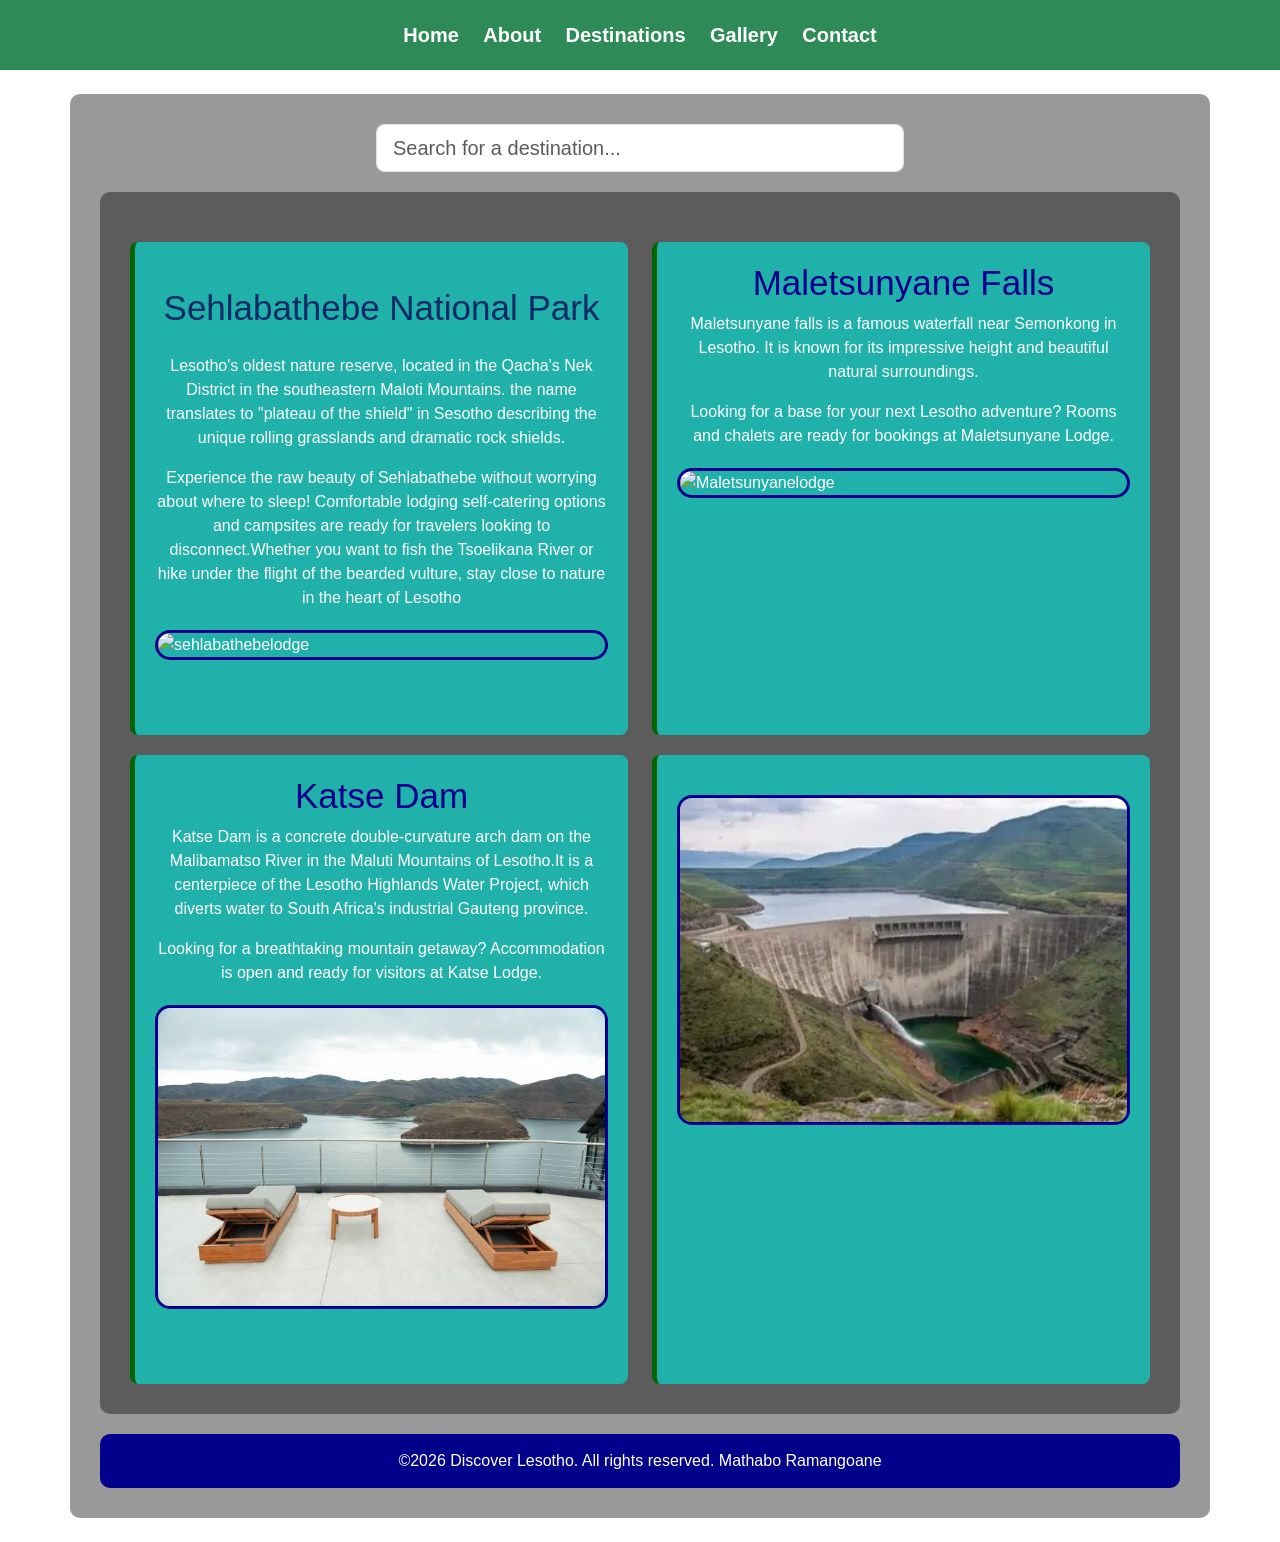
==== destination.html @ ccf8fd0b "Add files via upload" ====
<!DOCTYPE html>
<html>
<head>
	<meta charset="utf-8">
	<meta name="viewport" content="width=device-width, initial-scale=1">
	<title>About Lesotho</title>
	<link href="https://cdn.jsdelivr.net/npm/bootstrap@5.3.3/dist/css/bootstrap.min.css" rel="stylesheet">
	<link rel="stylesheet" type="text/css" href="style.css">
</head>
<body>
	<nav>
		<a href="index.html">Home</a>
		<a href="about.html">About</a>
		<a href="destination.html">Destinations</a>
		<a href="gallery.html">Gallery</a>
		<a href="contact.html">Contact</a>
	</nav>
	
<div class="container my-4">
    <div class="row justify-content-center">
        <div class="col-md-6">

            <input 
                type="text"
                id="destinationSearch"
                class="form-control form-control-lg"
                placeholder="Search for a destination..."
            >

        </div>
    </div>


	<div class="container">
		<div class="row">
	<div class="col-12 col-md-6">
	<div class="destination destination-card">
	<h2>Sehlabathebe National Park</h2>
	<p>Lesotho's oldest nature reserve, located in the Qacha's Nek District in the southeastern Maloti Mountains.
	the name translates to "plateau of the shield" in Sesotho describing the unique rolling grasslands and dramatic rock shields.</p>
	<p>Experience the raw beauty of Sehlabathebe without worrying about where to sleep! Comfortable lodging self-catering options and campsites are ready for travelers looking to disconnect.Whether you want to fish the Tsoelikana River or hike under the flight of the bearded vulture, stay close to nature in the heart of Lesotho</p>
	<img src="sehlabathebelodge.jpg" alt="sehlabathebelodge" width="500px">

</div>
</div>
<div class="col-12 col-md-6">
<div class="destination destination-card">

<h3>Maletsunyane Falls</h3>
	<p>Maletsunyane falls is a famous waterfall near Semonkong in Lesotho.
	It is known for its impressive height and beautiful natural surroundings.</p>
	<p>Looking for a base for your next Lesotho adventure? Rooms and chalets are ready for bookings at Maletsunyane Lodge.</p>
	<img src="Maletsunyanelodge.jpg" alt="Maletsunyanelodge " width="500px">
</div>
</div>
<div class="col-12 col-md-6">
<div class="destination destination-card">

	<h4>Katse Dam</h4>

	<p>Katse Dam is a concrete double-curvature arch dam on 
	the Malibamatso River in the Maluti Mountains of Lesotho.It is a centerpiece of the Lesotho Highlands Water Project,
     which diverts water to South Africa's industrial Gauteng province. </p>
     <p>Looking for a breathtaking mountain getaway? Accommodation is open and ready for visitors at Katse Lodge.</p>
     <img src="katsel.jpg" alt="Katse Lodge" width="500px">
</div>
</div>
<div class="col-md-6">
	<div class="destination">
	<img src="katsev.webp">
</div>
</div>
</div>
</div>
<footer>&copy;2026 Discover Lesotho. All rights reserved. Mathabo Ramangoane</footer>

<script>

const searchInput = document.getElementById("destinationSearch");

searchInput.addEventListener("keyup", function() {

    let searchValue = searchInput.value.toLowerCase();

    let destinations = document.querySelectorAll(".destination-card");

    destinations.forEach(function(destination) {

        let destinationName = destination.textContent.toLowerCase();

        if (destinationName.includes(searchValue)) {
            destination.style.display = "";
        } else {
            destination.style.display = "none";
        }

    });

});

	
	
</script>

</body>
</html>
---- style.css ----
body{
	font-family: arial, sans-serif;
	background-color:lightblue;
	margin:0;
	padding: 0;
	color: #082b68;
	background:linear-gradient(to bottom,#d9f0ff,#ffffff,#c8e6f7);
}
.home-page{
	background-image: url("cover.jpg");
	background-size: cover;
	background-position: center;
	background-repeat: no-repeat;
	background-attachment: fixed;
}

nav{
	background-color:seagreen;
	padding: 20px;
	text-align: center;
	gap: 35px;
}
nav a{
	color: white;
	text-decoration: none;
	margin: 10px;
	font-size: 20px;
	font-weight: bold;
}
nav a:hover{
	color:palegreen;
	padding: 12px;
	border-radius: 5px;

}
h1{
	color: darkblue;
	text-align: center;
	font-size: 35px;

}

h2{
	color:darkblue;
	text-align: center;
	font-size: 35px;
}
h3{
	color: darkblue;
	text-align: center;
	font-size: 35px;
}
h4{
	color: darkblue;
	text-align: center;
	font-size: 35px;
}

p{
	text-align: center;
	font-size: 16px;
	line-height:1.5 ;
}
img{
	width: 600px;
	max-width: 100%;
	height: auto;
	border: 3px solid darkblue;
	border-radius: 15px;
	display: block;
	margin: 20px auto;
}
.destination{
	background-color:lightseagreen;
	padding: 20px;
	margin: 20px 0;
	border-left: 5px solid darkgreen;
	border-radius: 8px;
	height: 100%;
	box-sizing: border-box;
	margin-bottom: 20px;
}

.gallery-container{
	display: grid;
	grid-template-columns: repeat(2,minmax(0, 1fr));
	gap: 60px;
	padding: 20px;
	width: 1000PX;
	box-sizing: border-box;

}
.gallery-container img{
	width: 100%;
	height: 300px;
	object-fit: cover;
	border-radius: 10px;
	
	}

.gallery{
	display: grid;
	grid-template-columns: repeat(2,1fr);
	gap: 20px;
	padding: 20px;
	width: 100%;
	margin: auto;
	box-sizing: border-box;
}
.gallery img{
	width: 100%;
	height: 250px;
	object-fit: cover;
	border: 3px solid steelblue;
	border-radius: 10px;
	box-sizing: border-box;
}
	
@media (max-width: 600px){
	body{
		margin: 10px;
	}
	nav a{
		display: inline-block;
		margin: 5px;
	}
	h1{
		font-size: 28px;

	}
	.gallery img{
		width: 100%;
		height: auto;

	}
	.gallery{
		grid-template-columns: 1fr;

	}
}
.row > div[class*="col-"]{
	margin-bottom: 20px;
}

html, body{
	min-height: 100%;
	margin: 0;
}
body{
	min-height: 100vh;
	display: flex;
	flex-direction: column;
}
.container{
	flex: 1;
}

footer{
	background-color: darkblue;
	color: white;
	text-align: center;
	padding: 15px;
	margin-top:20px ;
	border-radius: 10px;


}
.col-md-6 img {
	width: 100%;
	height:auto;
	object-fit: cover;
	margin-bottom: 15px;
	display: flex;
	
}
.gallery-item img{
	width: 100%;
	height: 350px;
	object-fit: cover;
	display: block;
	border: 3px solid steelblue;
	border-radius: 10px;
	box-sizing: border-box;
}
.gallery-heading{
	padding: 20px;
}
.gallery-btn{
	display: block;
	margin-bottom: 20px;
}
.title-row{
	display: flex;
	align-items: center;
	justify-content: center;
	gap: 20px;
	margin: 20px auto;
	flex-wrap: wrap;
}
.flag{
	width: 150px;
	height: auto;
	object-fit:contain;
	border-radius: 20px;
}
.heading-text h1{
	font-size: 55px;
	color: #082b68;
	margin: 0;
	font-weight: bold;


}
.heading-text p{
	font-size: 23px;
	margin top: 10px;
}
h2{
	text-align: center;
	font-size: 35px;
	color: #082b68;
	margin: 25px 0;
}
gallery-heading {
    padding: 15px 25px;
}
.mb-3{
	justify-content: center;
	padding: 20px;
	margin: left;
	border-radius: 20px;
}
.contactForm{
	background-color: white;
	max-width: 600px;
	margin: 40px auto;
	padding: 30px;
	border-radius: 12px;
	box-shadow: 0 4px 12px rgba(0, 0, 0, 1.0);

}
.btn{
	text-align: left;
}


body.dark-mode {
    background-color: #121212 !important;
    color: white !important;
}

body.dark-mode .container,
body.dark-mode section {
    background-color: #121212;
    color: white;
}

body.dark-mode p,
body.dark-mode h1,
body.dark-mode h2,
body.dark-mode h3,
body.dark-mode h4 {
    color: white;
}

body.dark-mode .card {
    background-color: #252525 !important;
    color: white !important;
}

body.dark-mode .card p,
body.dark-mode .card h5 {
    color: white !important;
}

body.dark-mode footer {
    background-color: #252525 !important;
    color: white !important;
}

body {
    background-image: url("images/lesotho.jpg");
    background-size: cover;
    background-position: center;
    background-repeat: no-repeat;
}
.container {
    background-color: rgba(0, 0, 0, 0.4);
    padding: 30px;
    border-radius: 10px;
    color: white;
}
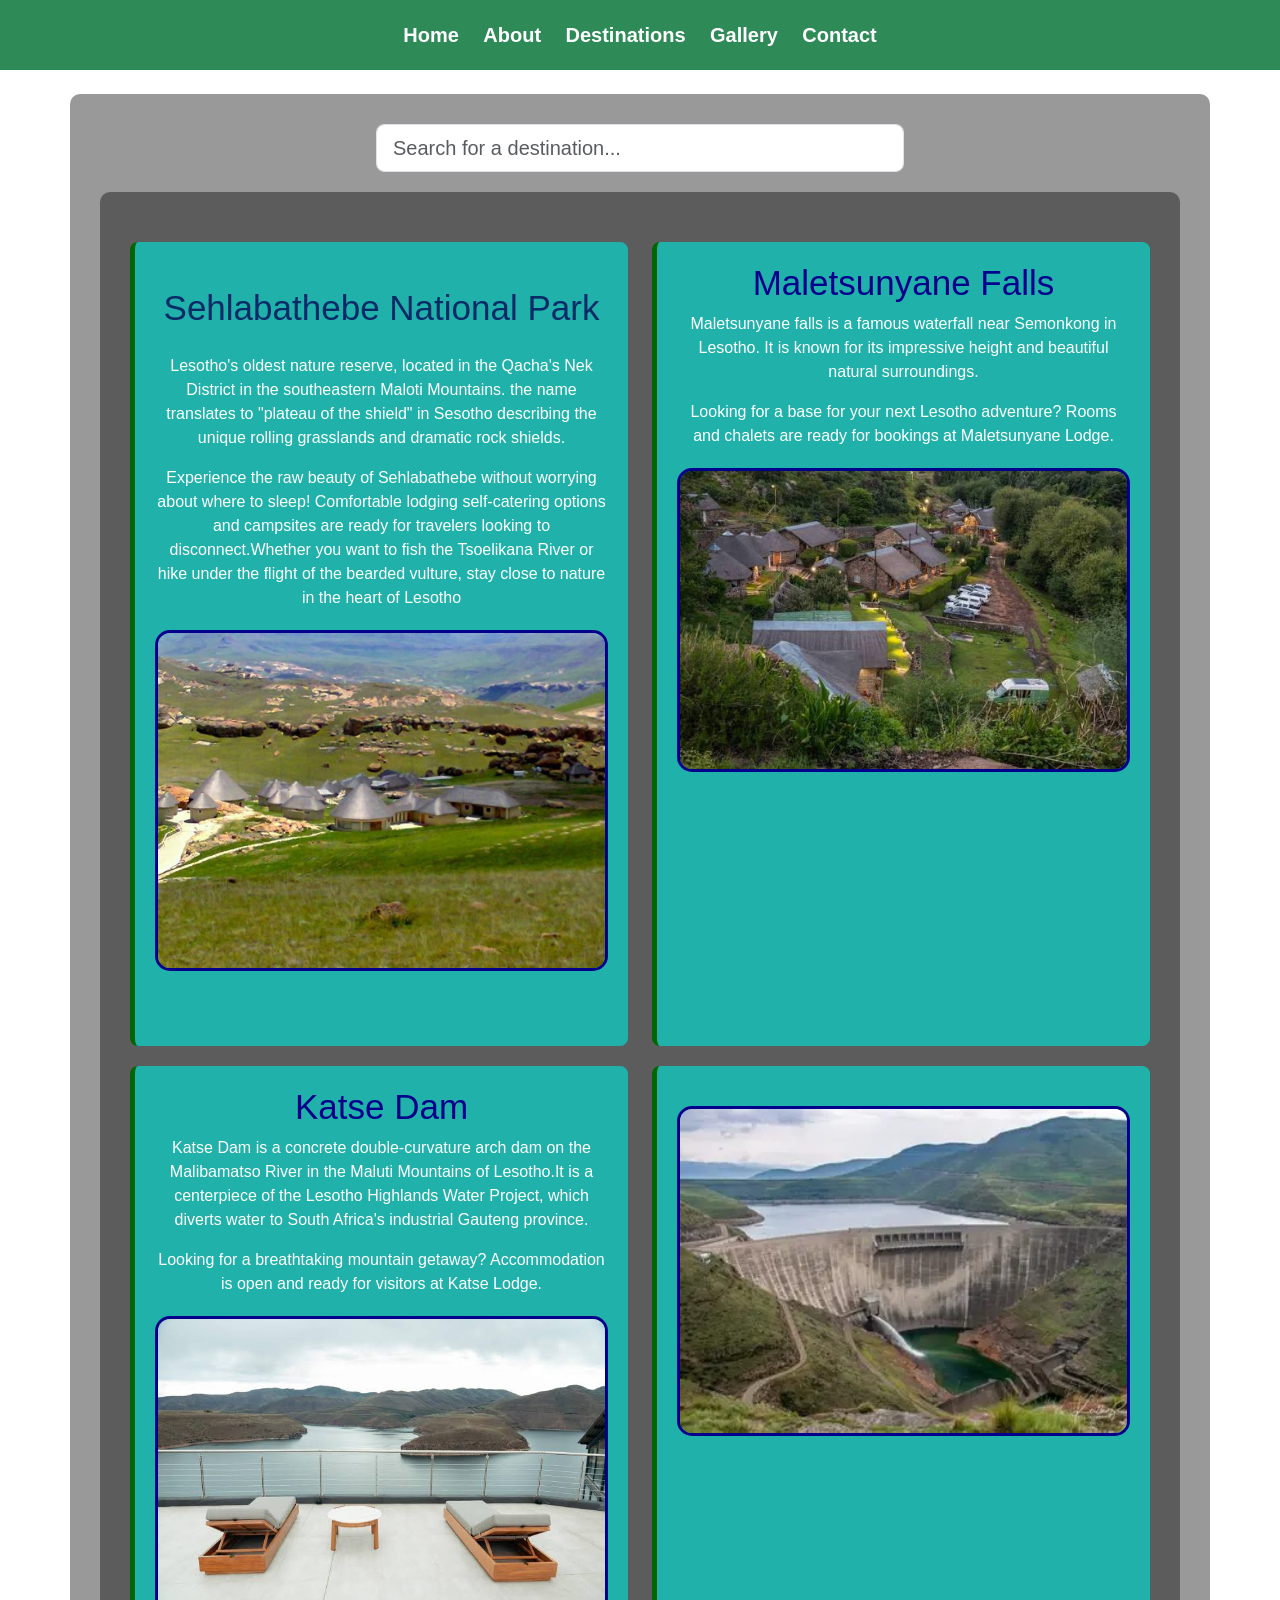
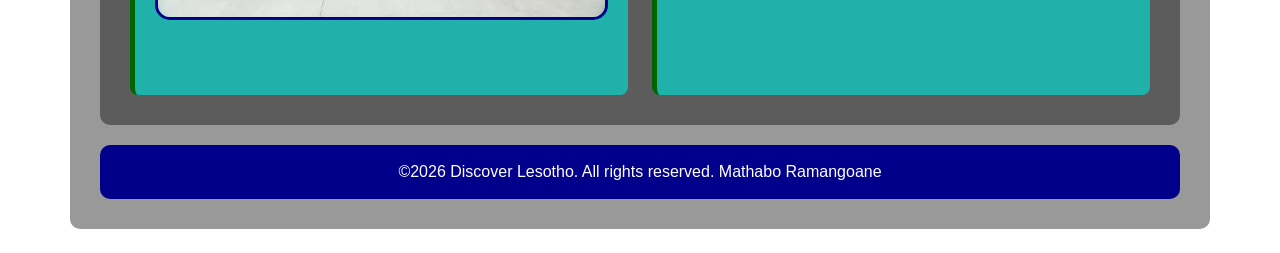
==== commit 9fcaa18e: "Fix HTML encoding issues in destination.html" ====
--- a/destination.html
+++ b/destination.html
@@ -50,7 +50,7 @@
 	<p>Maletsunyane falls is a famous waterfall near Semonkong in Lesotho.
 	It is known for its impressive height and beautiful natural surroundings.</p>
 	<p>Looking for a base for your next Lesotho adventure? Rooms and chalets are ready for bookings at Maletsunyane Lodge.</p>
-	<img src="Maletsunyanelodge.jpg" alt="Maletsunyanelodge " width="500px">
+	<img src="maletsunyanelodge.jpg" alt="Maletsunyanelodge " width="500px">
 </div>
 </div>
 <div class="col-12 col-md-6">
@@ -103,4 +103,4 @@
 </script>
 
 </body>
-</html> +</html> 
